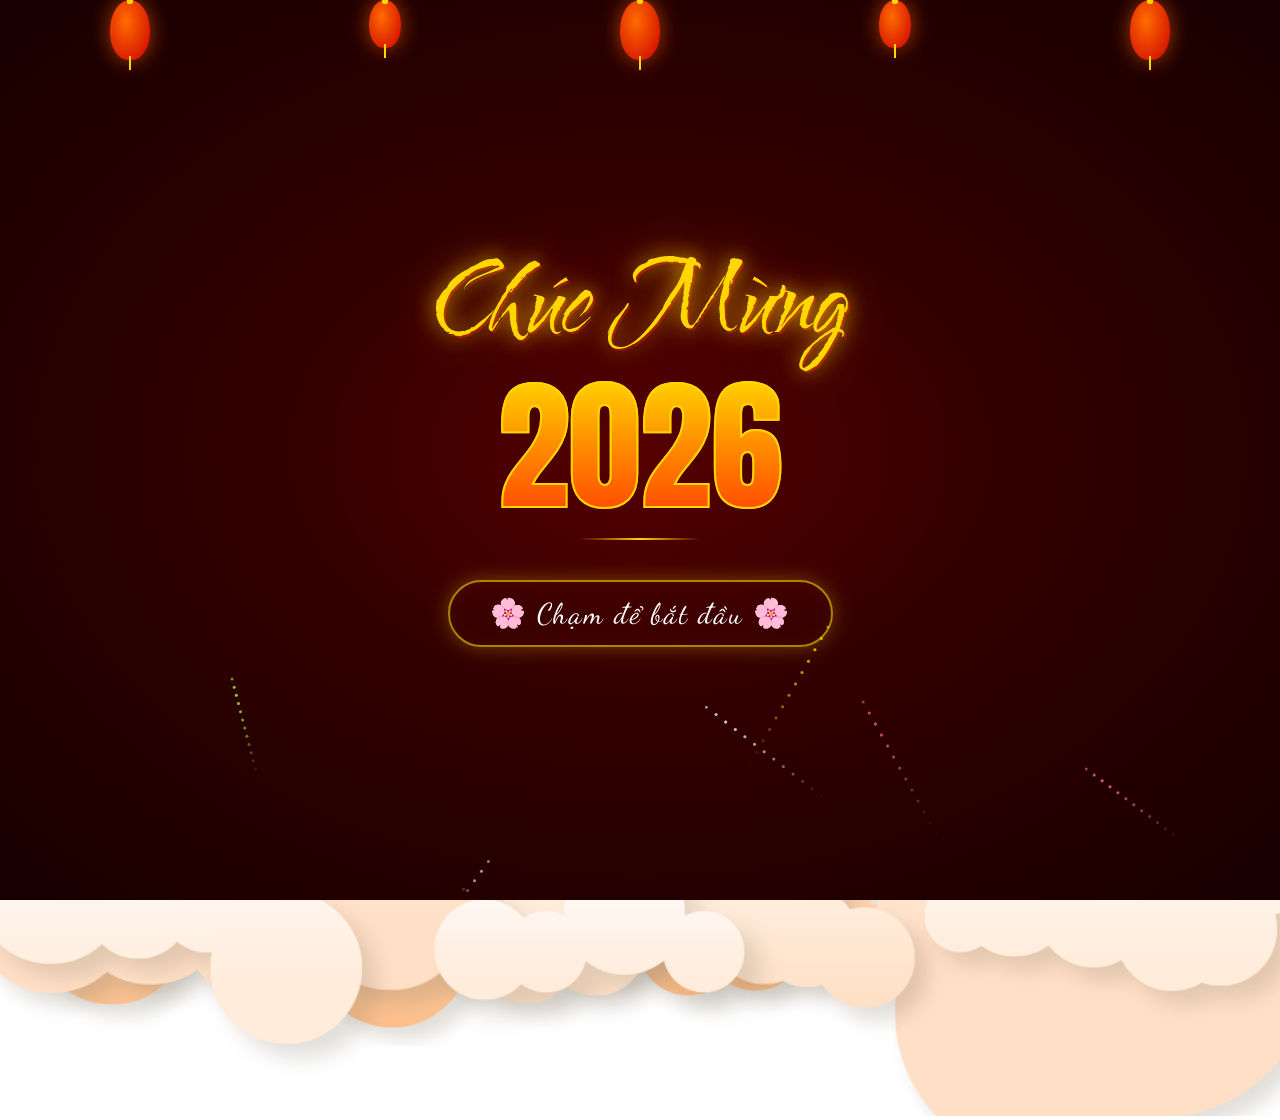
==== intro.html @ 00ce05e9 "Add files via upload" ====
<!DOCTYPE html>
<html lang="en">
<head>
    <meta charset="UTF-8">
    <meta http-equiv="X-UA-Compatible" content="IE=edge">
    <link rel="website icon" type="png" href="image/cat.png">
    <meta name="viewport" content="width=device-width, initial-scale=1.0">
    <link rel="stylesheet" href="https://cdnjs.cloudflare.com/ajax/libs/font-awesome/6.2.1/css/all.min.css" integrity="sha512-MV7K8+y+gLIBoVD59lQIYicR65iaqukzvf/nwasF0nqhPay5w/9lJmVM2hMDcnK1OnMGCdVK+iQrJ7lzPJQd1w==" crossorigin="anonymous" referrerpolicy="no-referrer" />
    <link rel="stylesheet" href="intro.css">
    <title>Happy New Year 2026</title>
</head>
<body>
    <!-- SPLASH SCREEN -->
    <div id="splash-screen">
        <canvas id="fireworks-canvas"></canvas>
        <div class="splash-lanterns">
            <div class="splash-lantern"></div>
            <div class="splash-lantern"></div>
            <div class="splash-lantern"></div>
            <div class="splash-lantern"></div>
            <div class="splash-lantern"></div>
        </div>
        <div class="splash-content">
            <div class="splash-title">Chúc Mừng</div>
            <div class="splash-year">2026</div>
            <div class="splash-divider"></div>
            <div class="splash-btn">🌸 Chạm để bắt đầu 🌸</div>
        </div>
    </div>
    <!-- END SPLASH SCREEN -->

    <div class="box-slider">
        <div class="slider1">
            <img src="image/bgr.jpg" alt="">
            <div class="happynewyear">
                <div class="textHappynewyear">
                    <div class="box-span">
                        <span></span>
                    </div>
                    <div class="box-span">
                        <span></span>
                    </div>
                    <div class="box-span">
                        <span></span>
                    </div>
                    <div class="box-span">
                        <span></span>
                    </div>
                </div>
            </div>
            <div class="box-button">
                <div class="button">
                    <button>Ấn vào đây nè!</button>
                    <span><i class="fa-solid fa-heart"></i></span>
                </div>
            </div>
            <div class="box-slider_img1">
                <div class="slider-img1">
                    <img src="image/circular-pattern.png" alt="">
                </div>
                <div class="pattern">
                    <img src="image/pattern.png" alt="">
                </div>
            </div>
            <div class="circle">
                <span></span>
            </div>
            <div class="box-flower">
                <div class="flower-img">
                    <img src="image/flower.png" alt="">
                </div>
                <div class="flower-img">
                    <img src="image/flower.png" alt="">
                </div>
                <div class="flower-img">
                    <img src="image/flower1.png" alt="">
                </div>
                <div class="flower-img">
                    <img src="image/flower1.png" alt="">
                </div>
                <div class="flower-img">
                    <img src="image/flower2.png" alt="">
                </div>
                <div class="flower-img">
                    <img src="image/flower2.png" alt="">
                </div>
            </div>
            <div class="box-slider_img2">
                <div class="box-slider-img2">
                    <div class="slider-img2">
                        <img src="image/lanterns.png" alt="">
                    </div>
                </div>
                <div class="box-slider-img3">
                    <div class="slider-img3">
                        <img src="image/lanterns.png" alt="">
                    </div>
                </div>
                <div class="box-slider-img4">
                    <div class="slider-img4">
                        <img src="image/lanterns.png" alt="">
                    </div>
                </div>
                <div class="box-slider-img5">
                    <div class="slider-img5">
                        <img src="image/lanterns.png" alt="">
                    </div>
                </div>
            </div>
            <div class="slider-img6">
                <img src="image/cloud-red1.png" alt="">
                <img src="image/cloud-red2.png" alt="">
                <img src="image/cloud-red2.png" alt="">
            </div>
            <div class="box-lion_dance">
                <div class="lion_dance1">
                    <img src="image/Lion-dance.gif" alt="">
                </div>
                <div class="lion_dance2">
                    <img src="image/Lion-dance2.gif" alt="">
                </div>
            </div>
            <div class="cat">
                <img src="image/cat.png" alt="">
            </div>
            <div class="box-number">
                <div class="number2026">
                    <div class="number">
                        <span>2</span>
                    </div>
                    <div class="number">
                        <span>0</span>
                    </div>
                    <div class="number">
                        <span>2</span>
                    </div>
                    <div class="number">
                        <span>6</span>
                    </div>
                </div>
            </div>
            <div class="box-rim">
                <div class="rim1">
                    <img src="image/rim1.png" alt="">
                </div>
                <div class="rim2">
                    <img src="image/rim1.png" alt="">
                </div>
            </div>
            <div class="box-texture_clouds">
                <div class="texture_clouds1">
                    <img src="image/texture-clouds.png" alt="">
                </div>
                <div class="texture_clouds1">
                    <img src="image/texture-clouds.png" alt="">
                </div>
                <div class="texture_clouds1">
                    <img src="image/texture-clouds.png" alt="">
                </div>
                <div class="texture_clouds1">
                    <img src="image/texture-clouds.png" alt="">
                </div>
                <div class="texture_clouds1">
                    <img src="image/texture-clouds.png" alt="">
                </div>
            </div>
            <div class="box-big_clouds">
                <div class="big_clouds1">
                    <img src="image/big-clouds1.png" alt="">
                </div>
                <div class="big_clouds2">
                    <img src="image/big-clouds2.png" alt="">
                </div>
                <div class="big_clouds3">
                    <img src="image/big-clouds3.png" alt="">
                </div>
            </div>
        </div>
        <div class="slider2">
            <div class="rhombus"></div>
            <div class="rhombus"></div>
            <div class="rhombus-img">
                <img id="img-cua-em" src="image/dvp_vnu.png" alt="">            </div>
            <div class="mail">
                <button><i class="fa-regular fa-envelope"></i></button>
                <span class="heart"><i class="fa-solid fa-heart"></i></span>
            </div>
        </div>
        <div class="slider3">
            <div class="box-content">
                <div class="left">
                    <img src="image/bg1.jpg" alt="">
                    <div class="center">

                    </div>
                    <div class="lanterns-content">
                        <img src="image/lanterns.png" alt="">
                    </div>
                    <div class="box-big_flowers">
                        <img src="image/big-flower.png" alt="">
                        <img src="image/big-flower.png" alt="">
                        <img src="image/big-flower.png" alt="">
                        <img src="image/big-flower1.png" alt="">
                        <img src="image/big-flower1.png" alt="">
                        <img src="image/big-flower2.png" alt="">
                        <img src="image/big-flower2.png" alt="">
                        <img src="image/big-flower2.png" alt="">
                    </div>
                    <div class="box-circle_left">
                        <div class="circle_left">
                            <img src="image/circular-pattern.png" alt="">
                            <div class="text-content">
                                <h2>Happy New</h2>
                                <h1>Year</h1>
                                <span>2026</span>
                            </div>
                        </div>
                    </div>
                    <div class="apricot_blossom">
                        <img src="image/apricot-blossom.png" alt="">
                        <img src="image/apricot-blossom.png" alt="">
                        <img src="image/apricot-blossom.png" alt="">
                        <img src="image/apricot-blossom.png" alt="">
                        <img src="image/apricot-blossom.png" alt="">
                        <img src="image/apricot-blossom.png" alt="">
                    </div>
                </div>
                <div class="right">
                    <div class="content">
                        <div class="title">
                            <h1 id="name-cua-em">Gửi Béiu!</h1>
                        </div>
                        <p id="message-content">
   Vậy là đã bước sang năm mới, chúc Béiu của anh súc khoẻ dồi dào, học hành tấn tối, mọi sự như ý, và hãy luôn xinh đẹp và rạng rỡ nhaaaa. Anh cũng hy vọng tết năm nay năm sau nữa nữa chúng mình vẫn có nhau và cũng hy vọng sau này được đi ngắm pháo hoa với bé :> ❤️
</p>
<div class="fixedContent">
    <h3 class="sender-label">Người gửi</h3>
    <h3>❤️ </h3>
    <h3>Gọi là aiu</h3>
</div>
                    </div>
                </div>
            </div>
            <i class="fa-solid fa-xmark"></i>
        </div>
    </div>

    <audio id="song">
        <source src="image/nhac.mp3" type="audio/mp3">
    </audio>

<script src="./data.js"></script>

<script>
    // get request GET name
    var urlParams = new URLSearchParams(window.location.search);
    var name = urlParams.get('name');
    // search name in data_name
    if (name != null) {
        for (var i = 0; i < data_name.length; i++) {
            if (name == data_name[i].name) {
                document.getElementById("name-cua-em").innerHTML = data_name[i].name;
                document.getElementById("img-cua-em").src = data_name[i].img;
                document.getElementById("message-content").innerHTML = data_name[i].message;
                break;
            }
        }
    }


</script>
<script src="./intro.js"></script>
</body>
</html>
---- intro.css ----
@import url('https://fonts.googleapis.com/css2?family=Water+Brush&display=swap');
@import url('https://fonts.googleapis.com/css2?family=East+Sea+Dokdo&display=swap');
@import url('https://fonts.googleapis.com/css2?family=Roboto&display=swap');
@import url('https://fonts.googleapis.com/css2?family=Lobster&display=swap');
@import url('https://fonts.googleapis.com/css2?family=Anton&display=swap');
@import url('https://fonts.googleapis.com/css2?family=Dancing+Script:wght@700&display=swap');
@import url('https://fonts.googleapis.com/css2?family=Noto+Serif+Display:ital,wght@0,700;1,400&display=swap');

/* ===== SPLASH SCREEN ===== */
#splash-screen {
    position: fixed;
    inset: 0;
    z-index: 999999;
    background: radial-gradient(ellipse at center, #8B0000 0%, #4a0000 40%, #1a0000 100%);
    display: flex;
    flex-direction: column;
    align-items: center;
    justify-content: center;
    cursor: pointer;
    overflow: hidden;
    transition: opacity 0.8s ease, visibility 0.8s ease;
}

#splash-screen.hide {
    opacity: 0;
    visibility: hidden;
    pointer-events: none;
}

/* Hoa rơi */
.splash-petal {
    position: absolute;
    top: -40px;
    width: 14px;
    height: 14px;
    border-radius: 50% 0 50% 0;
    opacity: 0;
    animation: petalFall linear infinite;
}

@keyframes petalFall {
    0%   { transform: translateY(0) rotate(0deg) scale(1);   opacity: 0; }
    10%  { opacity: 0.85; }
    90%  { opacity: 0.6; }
    100% { transform: translateY(110vh) rotate(720deg) scale(0.5); opacity: 0; }
}

/* Pháo hoa canvas */
#fireworks-canvas {
    position: absolute;
    inset: 0;
    width: 100%;
    height: 100%;
    pointer-events: none;
}

/* Nội dung giữa */
.splash-content {
    position: relative;
    z-index: 10;
    text-align: center;
    display: flex;
    flex-direction: column;
    align-items: center;
    gap: 16px;
}

.splash-title {
    font-family: 'Water Brush', cursive;
    font-size: clamp(3rem, 8vw, 6rem);
    color: #FFD700;
    text-shadow:
        0 0 20px rgba(255, 215, 0, 0.8),
        0 0 40px rgba(255, 150, 0, 0.5),
        2px 2px 0 #8B0000;
    animation: titleGlow 2s ease-in-out infinite alternate;
    line-height: 1.1;
}

@keyframes titleGlow {
    from { text-shadow: 0 0 20px rgba(255,215,0,0.8), 0 0 40px rgba(255,150,0,0.5), 2px 2px 0 #8B0000; }
    to   { text-shadow: 0 0 35px rgba(255,215,0,1),   0 0 70px rgba(255,200,0,0.9), 2px 2px 0 #8B0000; }
}

.splash-year {
    font-family: 'Anton', sans-serif;
    font-size: clamp(4rem, 12vw, 9rem);
    color: transparent;
    -webkit-text-stroke: 2px #FFD700;
    background: linear-gradient(180deg, #FFD700 0%, #FF8C00 50%, #FF4500 100%);
    -webkit-background-clip: text;
    background-clip: text;
    line-height: 1;
    animation: yearPulse 1.5s ease-in-out infinite alternate;
}

@keyframes yearPulse {
    from { transform: scale(1);    filter: brightness(1); }
    to   { transform: scale(1.04); filter: brightness(1.2); }
}

.splash-divider {
    width: 120px;
    height: 2px;
    background: linear-gradient(90deg, transparent, #FFD700, transparent);
    margin: 4px 0;
}

.splash-btn {
    margin-top: 20px;
    font-family: 'Dancing Script', cursive;
    font-size: clamp(1.2rem, 3vw, 1.8rem);
    color: #fff;
    background: transparent;
    border: 2px solid rgba(255,215,0,0.6);
    border-radius: 50px;
    padding: 14px 40px;
    letter-spacing: 2px;
    animation: btnPulse 1.8s ease-in-out infinite;
    box-shadow: 0 0 20px rgba(255,215,0,0.3), inset 0 0 20px rgba(255,215,0,0.05);
    cursor: pointer;
}

@keyframes btnPulse {
    0%, 100% { box-shadow: 0 0 20px rgba(255,215,0,0.3), inset 0 0 20px rgba(255,215,0,0.05); border-color: rgba(255,215,0,0.6); }
    50%       { box-shadow: 0 0 40px rgba(255,215,0,0.7), inset 0 0 30px rgba(255,215,0,0.15); border-color: rgba(255,215,0,1); }
}

.splash-lanterns {
    position: absolute;
    top: 0;
    width: 100%;
    display: flex;
    justify-content: space-around;
    pointer-events: none;
}

.splash-lantern {
    width: 40px;
    height: 60px;
    background: radial-gradient(ellipse at 40% 35%, #FF6B00, #CC0000);
    border-radius: 50% 50% 45% 45%;
    position: relative;
    animation: lanternSway 3s ease-in-out infinite;
    box-shadow: 0 0 20px rgba(255,100,0,0.6);
    transform-origin: top center;
}

.splash-lantern::before {
    content: '';
    position: absolute;
    top: -8px;
    left: 50%;
    transform: translateX(-50%);
    width: 6px;
    height: 12px;
    background: #FFD700;
    border-radius: 2px;
}

.splash-lantern::after {
    content: '';
    position: absolute;
    bottom: -10px;
    left: 50%;
    transform: translateX(-50%);
    width: 2px;
    height: 14px;
    background: #FFD700;
}

.splash-lantern:nth-child(2) { animation-delay: -0.5s; width: 32px; height: 48px; }
.splash-lantern:nth-child(3) { animation-delay: -1s; }
.splash-lantern:nth-child(4) { animation-delay: -1.5s; width: 32px; height: 48px; }
.splash-lantern:nth-child(5) { animation-delay: -2s; }

@keyframes lanternSway {
    0%, 100% { transform: rotate(-8deg); }
    50%       { transform: rotate(8deg); }
}

/* ===== END SPLASH SCREEN ===== */
*{
    margin: 0;
    padding: 0;
    box-sizing: border-box;

}
body{
    width: 100vw;
    height: 100vh;
    overflow: hidden;
}
.box-slider{
    width: 100%;
    height: 100%;
    position: relative;
}
.box-slider_img1{
    width: 100%;
    height: 100%;
    position: absolute;
    z-index: 1000;
    top: 0;
}
.slider1{
    width: 100%;
    height: 100%;
    overflow: hidden;
    /* animation: slider1 3s forwards; */
    user-select: none;
}
@keyframes slider1{
    0%{
        transform: scale(3);
        filter: blur(10px);
    }
    100%{
        transform: scale(1);
        filter: blur(0);
    }
}
.slider1 img{
    width: 100%;
}
.happynewyear{
    position: absolute;
    width: 100%;
    display: flex;
    justify-content: center;
    top: 0;
    left: 0;
    z-index: 100000;
}
.textHappynewyear{
    position: absolute;
    width: 500px;
    height: 80px;
    display: flex;
    justify-content: space-between;
    top: 20px;
    transform: translateY(-130px);
    animation: textHappyTransform 1s 3s forwards;
}
@keyframes textHappyTransform{
    0%{
        transform: translateY(-130px);
    }
    50%,100%{
        transform: translateY(0px);
    }
}
.box-span{
    top: 0;
}
.textHappynewyear .box-span span{
    width: 80px;
    height: 80px;
    background-color: red;
    transform: rotate(45deg);
    display: flex;
    justify-content: center;
    align-items: center;
    box-shadow: inset 0px 0px 10px rgb(0, 0, 0, 0.6);
}
.textHappynewyear .box-span:nth-child(1){
    animation: rotateText 5s linear infinite;
}
@keyframes rotateText{
    0%{
        transform: rotate(0deg);
        transform-origin: top;
    }
    25%{
        transform: rotate(5deg);
        transform-origin: top;
    }
    50%{
        transform: rotate(0deg);
        transform-origin: top;
    }
    75%{
        transform: rotate(-5deg);
        transform-origin: top;
    }
    100%{
        transform: rotate(0deg);
        transform-origin: top;
    }
}
.textHappynewyear .box-span:nth-child(2){
    animation: rotateText2 3s linear infinite;
}
@keyframes rotateText2{
    0%{
        transform: rotate(0deg);
        transform-origin: top;
    }
    25%{
        transform: rotate(5deg);
        transform-origin: top;
    }
    50%{
        transform: rotate(0deg);
        transform-origin: top;
    }
    75%{
        transform: rotate(-5deg);
        transform-origin: top;
    }
    100%{
        transform: rotate(0deg);
        transform-origin: top;
    }
}
.textHappynewyear .box-span:nth-child(3){
    animation: rotateText3 7s linear infinite;
}
@keyframes rotateText3{
    0%{
        transform: rotate(0deg);
        transform-origin: top;
    }
    25%{
        transform: rotate(5deg);
        transform-origin: top;
    }
    50%{
        transform: rotate(0deg);
        transform-origin: top;
    }
    75%{
        transform: rotate(-5deg);
        transform-origin: top;
    }
    100%{
        transform: rotate(0deg);
        transform-origin: top;
    }
}
.textHappynewyear .box-span:nth-child(4){
    animation: rotateText4 4s linear infinite;
}
@keyframes rotateText4{
    0%{
        transform: rotate(0deg);
        transform-origin: top;
    }
    25%{
        transform: rotate(5deg);
        transform-origin: top;
    }
    50%{
        transform: rotate(0deg);
        transform-origin: top;
    }
    75%{
        transform: rotate(-5deg);
        transform-origin: top;
    }
    100%{
        transform: rotate(0deg);
        transform-origin: top;
    }
}
.textHappynewyear span::before{
    position: absolute;
    content: '';
    width: 100%;
    height: 100%;
    border: 2px solid #ffe100;
    box-shadow: 8px 3px 15px rgb(0, 0, 0, 0.6);
}
.textHappynewyear .box-span:nth-child(1) span::after{
    position: absolute;
    content: 'Chúc';
    transform: rotate(-45deg);
    font-family: 'Water Brush', cursive;
    font-size: 40px;
    color: #ffe100;
    animation: textHappy1 4s linear infinite;
}
@keyframes textHappy1{
    0%{
        content: 'Chúc';
    }
    33.333%{
        content: 'Vạn';
    }
    66.6667%{
        content: 'An';
    }
    100%{
        content: 'Chúc';
    }
}
.textHappynewyear .box-span:nth-child(2) span::after{
    position: absolute;
    content: 'Mừng';
    transform: rotate(-45deg);
    font-family: 'Water Brush', cursive;
    font-size: 35px;
    color: #ffe100;
    animation: textHappy2 4s linear infinite;
}
@keyframes textHappy2{
    0%{
        content: 'Mừng';
    }
    33.333%{
        content: 'Sự';
    }
    66.6667%{
        content: 'Khang';
    }
    100%{
        content: 'Mừng';
    }
}
.textHappynewyear .box-span:nth-child(3) span::after{
    position: absolute;
    content: 'Năm';
    transform: rotate(-45deg);
    font-family: 'Water Brush', cursive;
    font-size: 40px;
    color: #ffe100;
    animation: textHappy3 4s linear infinite;
}
@keyframes textHappy3{
    0%{
        content: 'Năm';
    }
    33.333%{
        content: 'Như';
    }
    66.6667%{
        content: 'Thịnh';
    }
    100%{
        content: 'Năm';
    }
}
.textHappynewyear .box-span:nth-child(4) span::after{
    position: absolute;
    content: 'Mới';
    transform: rotate(-45deg);
    font-family: 'Water Brush', cursive;
    font-size: 40px;
    color: #ffe100;
    animation: textHappy4 4s linear infinite;
}
@keyframes textHappy4{
    0%{
        content: 'Mới';
    }
    33.333%{
        content: 'Ý';
    }
    66.6667%{
        content: 'Vượng';
    }
    100%{
        content: 'Mới';
    }
}
.box-slider_img1{
    animation: scaleRotate 1s 4s forwards;
    opacity: 0;
    transform: scale(0.3);
}
.slider1 .box-slider_img1 .slider-img1{
    position: absolute;
    width: 400px;
    top: 50%;
    left: 50%;
    transform: translate(-50%, -50%);
    display: flex;
    justify-content: center;
    align-items: center;
    z-index: 10;
    animation:sliderImg2 20s linear infinite;
}
@keyframes scaleRotate{
    0%{
        opacity: 0;
        transform: scale(0.3);
    }
    100%{
        opacity: 1;
        transform: scale(1);
    }
}
@keyframes sliderImg2{
    0%{
        transform: translate(-50%, -50%) rotate(0deg);
    }
    100%{
        transform: translate(-50%, -50%) rotate(360deg);
    }
}
.slider1 .box-slider_img1 .slider-img1::before{
    position: absolute;
    content: '';
    width: calc(100% - 40px);
    height: calc(100% - 40px);
    background-color: #aa0000;
    border-radius: 50%;
    z-index: -1;
    box-shadow: inset 0px 0px 80px rgb(0, 0, 0);
}
.slider1 .box-slider_img1 .slider-img1 img{
    width: 100%;
}
.box-number{
    position: absolute;
    top: 0;
    left: 0;
    z-index: 10000;
    width: 100%;
    height: 100%;
    pointer-events: none;
}
.number2026{
    position: absolute;
    display: flex;
    top: 63%;
    left: 50%;
    align-items: center;
    justify-content: center;
    transform: translate(-50%,-50%);
    font-family: 'East Sea Dokdo', cursive;
    color: rgb(255, 255, 0);
    font-size: 75px;
}
.number2026 .number:nth-child(1){
    position: relative;
    top: -500px;
    animation: number1 1.5s 4.5s linear forwards;
}
@keyframes number1{
    0%{
        top: -400px;
        left: -100px;
        transform: rotate(15deg);
        /* transform-origin: left; */
    }
    20%{
        top: 0px;
        left: -100px;
        transform: rotate(15deg);
        /* transform-origin: left; */
    }
    23%{
        top: -10px;
        left: -97px;
        transform: rotate(10deg);
    }
    25%{
        top: -20px;
        left: -95px;
    }
    28%{
        top: -28px;
        left: -90px;
    }
    30%{
        top: -35px;
        left: -85px;
    }
    33%{
        top: -41.5px;
        left: -82px;
    }
    35%{
        top: -50px;
        left: -80px;
    }
    40%{
        top: -62px;
        left: -75px;
    }
    45%{
        top: -68px;
        left: -70px;
    }
    50%{
        top: -70px;
        left: -65px;
    }
    52.5%{
        top: -69px;
        left: -62px;
    }
    55%{
        top: -68px;
        left: -60px;
    }
    57.5%{
        top: -65px;
        left: -55px;
    }
    60%{
        top: -62px;
        left: -50px;
    }
    62.5%{
        top: -59px;
        left: -48px;
    }
    65%{
        top: -50px;
        left: -45px;
    }
    67.5%{
        top: -41.5px;
        left: -43px;
    }
    70%{
        top: -35px;
        left: -40px;
    }
    72.5%{
        top: -28px;
        left: -38px;
    }
    75%{
        top: -20px;
        left: -35px;
    }
    77.5%{
        top: -10px;
        left: -33px;
    }
    80%{
        top: 0;
        left: -30px;
        transform: rotate(-15deg);
    }
    82.5%{
        top: -3px;
        left: -27px;
    }
    85%{
        top: -8px;
        left: -22.5px;
    }
    90%{
        top: -20px;
        left: -15px;
    }
    95%{
        top: -8px;
        left: -7.5px;
    }
    100%{
        top: 0px;
        left: 0px;
        transform: rotate(0deg);
        transform-origin: left;
    }
}
.number2026 .number:nth-child(2){
    position: relative;
    top: -500px;
    animation: number1 1.5s 5.5s linear forwards;
}
.number2026 .number:nth-child(3){
    position: relative;
    top: -500px;
    animation: number1 1.5s 6.5s linear forwards;
}
.number2026 .number:nth-child(4){
    position: relative;
    top: -500px;
    animation: number1 1.5s 7.5s linear forwards;
}
.box-button{
    position: absolute;
    top: 75%;
    left: 50%;
    transform: translate(-50%,-50%) scale(0);
    z-index: 10000;
    animation: scaleButton 3s 10s linear forwards;
}
@keyframes scaleButton{
    0%{
        transform: translate(-50%,-50%) scale(0);
    }
    10%{
        transform: translate(-50%,-50%) scale(1.3);
    }
    20%{
        transform: translate(-50%,-50%) scale(0.7);
    }
    30%,100%{
        transform: translate(-50%,-50%) scale(1);
    }
}
.box-button .button{
    width: 170px;
    height: 50px;
    display: flex;
    justify-content: center;
    align-items: center;
}
.box-button .button button{
    padding: 10px 15px;
    background-color: rgb(199,37,68);
    font-family: 'Roboto', sans-serif;
    border: none;
    color: #ffe100;
    font-size: 15px;
    font-weight: bold;
    border-radius: 4px 0px 0px 4px;
    cursor: pointer;
    transition: 0.5s;
}
.box-button .button button:hover{
    background-color: rgb(180, 32, 59);
    color: aliceblue;
}
.box-button .button span{
    position: relative;
    width: 42px;
    height: 42px;
    background-color: rgb(199,37,68);
    margin-left: -2px;
    border-radius: 0px 6px 6px 0px;
    cursor: pointer;
    display: flex;
    justify-content: center;
    align-items: center;
    transition: 0.5s;
}
.box-button .button button:hover ~ span{
    transform: translateY(-4px);
    background-color: rgb(186, 35, 62);
    box-shadow: -2px 2px 5px rgb(0, 0, 0, 0.5);
}
.box-button .button span i{
    color: #fff;
    transition: 0.5s;
}
.box-button .button button:hover ~ span i{
    color: rgb(255, 41, 80);
    transform: rotate(360deg);
    filter: drop-shadow(0px 0px 10px rgb(255, 187, 199));
}
.circle{
    position: absolute;
    top: 0;
    left: 0;
    width: 100%;
    height: 100%;
    display: flex;
    justify-content: center;
    align-items: center;
}
.circle span{
    position: absolute;
    width: 450px;
    height: 450px;
    background: #db0000;
    border-radius: 50%;
    display: flex;
    justify-content: center;
    align-items: center;
    box-shadow: 0 0 30px rgb(0, 0, 0);
    opacity: 0;
    animation: scaleRotate 1s 3s forwards;
}
.circle span::before{
    position: absolute;
    content: '';
    width: 100%;
    height: 100%;
    border: 4px solid #ffe100;
    border-radius: 50%;
}
.pattern{
    position: absolute;
    top: 50%;
    left: 50%;
    transform: translate(-50%, -50%);
    content: '';
    width: 230px;
    height: 230px;
    display: flex;
    justify-content: center;
    align-items: center;
    z-index: 1000;
    overflow: hidden;
    background-color: #aa0000;
    border-radius: 50%;
    box-shadow: inset 0px 0px 15px rgb(0, 0, 0, 0.6);
}
.pattern img{
    width: 570px;
    opacity: 0.5;
}
.box-flower{
    position: absolute;
    top: 0;
    left: 0;
    width: 100%;
    animation: scaleRotate 1s 4s forwards;
    opacity: 0;
    transition: all 1s;
    transform: scale(0.3);
    z-index: 80;
}
.flower-img:nth-child(1){
    position: absolute;
    width: 100px;
    top: 100px;
    left: 460px;
    z-index: 1000;
    animation: rotateFlower 3s linear infinite;
}
@keyframes rotateFlower{
    0%{
        transform: rotate(0deg);
    }
    100%{
        transform: rotate(360deg);
    }
}
.flower-img:nth-child(4){
    position: absolute;
    width: 130px;
    top: 380px;
    right: 430px;
    z-index: 1000;
    /* filter: drop-shadow(-5px 6px 5px rgb(0, 0, 0, 0.5)); */
    animation: rotateFlower2 5s linear infinite;
}
@keyframes rotateFlower2{
    0%{
        transform: rotate(360deg);
    }
    100%{
        transform: rotate(0deg);
    }
}
.flower-img:nth-child(3){
    position: absolute;
    width: 180px;
    top: 140px;
    left: 350px;
    z-index: 10;
    /* filter: drop-shadow(-5px 6px 5px rgb(0, 0, 0, 0.5)); */
    animation: rotateFlower2 3s linear infinite;
}
.flower-img:nth-child(6){
    position: absolute;
    width: 100px;
    top: 330px;
    right: 420px;
    z-index: 70;
    /* filter: drop-shadow(-5px 6px 5px rgb(0, 0, 0, 0.5)); */
    animation: rotateFlower 3s linear infinite;
}
.flower-img:nth-child(5){
    position: absolute;
    width: 125px;
    top: 110px;
    left: 400px;
    z-index: 10;
    /* filter: drop-shadow(-5px 6px 5px rgb(0, 0, 0, 0.5)); */
    animation: rotateFlower2 5s linear infinite;
}
.flower-img:nth-child(2){
    position: absolute;
    width: 180px;
    top: 390px;
    right: 460px;
    z-index: 10;
    /* filter: drop-shadow(-5px 6px 5px rgb(0, 0, 0, 0.5)); */
    animation: rotateFlower2 4s linear infinite;
}
.box-slider_img2{
    position: absolute;
    width: 100%;
    height: 100%;
    top: 0;
    left: 0;
}
.box-slider-img2{
    position: absolute;
    width: 160px;
    top: -200px;
    left: 0;
    z-index: 100;
    animation: dichchuyen1 2s forwards,
                 lanterns 3s infinite linear;
    animation-delay: 2s;
}
@keyframes dichchuyen1{
    0%{
        top: -150px;
        left: 0;
    }
    30%{
        top: 0;
        left: 0;
    }
    50%{
        top: -20px;
        left: 0;
    }
    100%{
        top: 0;
        left: 0;
    }
}
.box-slider-img2 .slider-img2{
    position: absolute;
    top: 100px;
    left: 30px;
    width: 160px;
    display: flex;
    justify-content: center;
    align-items: center;
    z-index: 100;
}
@keyframes lanterns {
    0%{
        transform: rotate(0deg);
        transform-origin: top;
    }
    25%{
        transform-origin: top;
        transform: rotate(5deg);
    }
    50%{
        transform-origin: top;
        transform: rotate(0deg);
    }
    75%{
        transform-origin: top;
        transform: rotate(-5deg);
    }
    100%{
        transform: rotate(0deg);
        transform-origin: top;
    }
}
.box-slider-img2 .slider-img2::before{
    position: absolute;
    content: '';
    width: 100px;
    height: 100px;
    background-image: radial-gradient(circle farthest-corner at center, #373737 0%, #5d0000 100%);
    top: 50%;
    left: 50%;
    transform: translate(-50%, -50%);
    border-radius: 50%;
    filter: blur(5px);
    z-index: -1;
}
.box-slider-img2 .slider-img2::after{
    position: absolute;
    content: '';
    width: 2px;
    height: 200px;
    background: #ffe100;
    z-index: -1;
    top: -145px;
}
.slider-img2 img{
    width: 100%;
    z-index: 9;
}
.box-slider-img3{
    position: absolute;
    top: -200px;
    left: 230px;
    width: 130px;
    height: auto;
    z-index: 100;
    animation: dichchuyen2 2s 2s forwards,
             lanterns 3s 1s infinite linear;
}
@keyframes dichchuyen2{
    0%{
        top: -200px;
        left: 230px;
    }
    30%{
        top: 0;
        left: 230px;
    }
    50%{
        top: -20px;
        left: 230px;
    }
    100%{
        top: 0;
        left: 230px;
    }
}
.box-slider-img3 .slider-img3{
    position: absolute;
    top: 50px;
    width: 130px;
    display: flex;
    justify-content: center;
    align-items: center;
    z-index: 10;
}
.box-slider-img3 .slider-img3::before{
    position: absolute;
    content: '';
    width: 80px;
    height: 80px;
    background-image: radial-gradient(circle farthest-corner at center, #373737 0%, #5d0000 100%);
    top: 50%;
    left: 50%;
    transform: translate(-50%, -50%);
    border-radius: 50%;
    filter: blur(5px);
    z-index: -1;
}
.box-slider-img3 .slider-img3::after{
    position: absolute;
    content: '';
    width: 2px;
    height: 200px;
    background: #ffe100;
    z-index: -1;
    top: -145px;
}
.slider-img3 img{
    width: 100%;
    z-index: 9;
}
.box-slider-img4{
    position: absolute;
    top: -200px;
    right: 230px;
    width: 130px;
    height: auto;
    z-index: 100;
    animation: dichchuyen3 2s 2s forwards,
                 lanterns 3s 1s infinite linear;
}
@keyframes dichchuyen3{
    0%{
        top: -200px;
        right: 230px;
    }
    30%{
        top: 0;
        right: 230px;
    }
    50%{
        top: -20px;
        right: 230px;
    }
    100%{
        top: 0;
        right: 230px;
    }
}
.box-slider-img4 .slider-img4{
    position: absolute;
    top: 50px;
    width: 130px;
    display: flex;
    justify-content: center;
    align-items: center;
    z-index: 10;
}
.box-slider-img4 .slider-img4::before{
    position: absolute;
    content: '';
    width: 80px;
    height: 80px;
    background-image: radial-gradient(circle farthest-corner at center, #373737 0%, #5d0000 100%);
    top: 50%;
    left: 50%;
    transform: translate(-50%, -50%);
    border-radius: 50%;
    filter: blur(5px);
    z-index: -1;
}
.box-slider-img4 .slider-img4::after{
    position: absolute;
    content: '';
    width: 2px;
    height: 200px;
    background: #ffe100;
    z-index: -1;
    top: -145px;
}
.slider-img4 img{
    width: 100%;
    z-index: 9;
}
.box-slider-img5{
    position: absolute;
    top: -200px;
    right: 30px;
    width: 160px;
    height: auto;
    z-index: 100;
    animation: dichchuyen4 2s 2s forwards,
                 lanterns 3s infinite linear;
}
@keyframes dichchuyen4{
    0%{
        top: -200px;
        right: 30px;
    }
    30%{
        top: 0;
        right: 30px;
    }
    50%{
        top: -20px;
        right: 30px;
    }
    100%{
        top: 0;
        right: 30px;
    }
}
.box-slider-img5 .slider-img5{
    position: absolute;
    top: 100px;
    width: 160px;
    display: flex;
    justify-content: center;
    align-items: center;
    z-index: 10;
}
.box-slider-img5 .slider-img5::before{
    position: absolute;
    content: '';
    width: 80px;
    height: 80px;
    background-image: radial-gradient(circle farthest-corner at center, #373737 0%, #5d0000 100%);
    top: 50%;
    left: 50%;
    transform: translate(-50%, -50%);
    border-radius: 50%;
    filter: blur(5px);
    z-index: -1;
}
.box-slider-img5 .slider-img5::after{
    position: absolute;
    content: '';
    width: 2px;
    height: 200px;
    background: #ffe100;
    z-index: -1;
    top: -145px;
}
.slider-img5 img{
    width: 100%;
    z-index: 9;
}
.slider-img6{
    position: absolute;
    top: 0;
    left: 0;
    z-index: 100;
}
.slider-img6 img:nth-child(1){
    width: 170px;
    filter: drop-shadow(5px 5px 7px rgb(0, 0, 0, 0.5));
    margin-top: 120px;
    margin-left: -160px;
    position: absolute;
    z-index: 11;
    animation: cloudRed1 2s 3s forwards;
}
@keyframes cloudRed1{
    0%{
        margin-left: -160px;
    }
    50%,100%{
        margin-left: 210px;
    }
}
.slider-img6 img:nth-child(2){
    width: 160px;
    filter: drop-shadow(5px 7px 8px rgb(0, 0, 0, 0.4));
    margin-top: 200px;
    margin-left: 1500px;
    position: absolute;
    z-index: 11;
    animation: cloudRed2 2s 3s forwards;
}
@keyframes cloudRed2{
    0%{
        margin-left: 1500px;
    }
    50%,100%{
        margin-left: 800px;
    }
}
.slider-img6 img:nth-child(3){
    width: 180px;
    filter: drop-shadow(-8px 5px 7px rgb(0, 0, 0, 0.4));
    margin-top: 450px;
    margin-left: -170px;
    position: absolute;
    z-index: 11;
    transform: scaleX(-1) rotate(-5deg);
    animation: cloudRed3 2s 3s forwards;
}
@keyframes cloudRed3{
    0%{
        margin-left: -100px;
    }
    50%,100%{
        margin-left: 440px;
    }
}
.box-lion_dance{
    position: absolute;
    top: 0;
    left: 0;
    width: 100%;
    height: 100%;
}
.box-lion_dance .lion_dance1{
    position: absolute;
    width: 250px;
    top: 290px;
    right: 180px;
    z-index: 100;
    transform: scale(0);
    animation: lionDance 3s 3.5s forwards alternate;
}
@keyframes lionDance{
    0%{
        transform: scale(0);
    }
    10%{
        transform: scale(1.3);
    }
    20%{
        transform: scale(0.7);
    }
    30%,100%{
        transform: scale(1);
    }
}
.box-lion_dance .lion_dance1::before{
    position: absolute;
    content: '';
    width: 120px;
    height: 15px;
    background-color: rgb(0, 0, 0);
    border-radius: 10px;
    left: 60%;
    bottom: 60px;
    transform: translateX(-50%);
    filter: blur(8px);
    z-index: -1;
}
.box-lion_dance .lion_dance2{
    position: absolute;
    width: 250px;
    top: 310px;
    left: 200px;
    z-index: 100;
    transform: scale(0);
    animation: lionDance 3s 3.5s forwards alternate;
}
.box-lion_dance .lion_dance2::before{
    position: absolute;
    content: '';
    width: 100px;
    height: 15px;
    background-color: rgb(0, 0, 0);
    border-radius: 10px;
    left: 44%;
    bottom: 27px;
    transform: translateX(-50%);
    filter: blur(8px);
    z-index: -1;
}
.cat{
    position: absolute;
    top: 50%;
    left: 50%;
    opacity: 0;
    transform: translate(-50%, -50%) scale(0);
    z-index: 1000;
    transition: .5s;
    cursor: pointer;
    animation: scaleCat 1s 4.2s forwards;
}
@keyframes scaleCat{
    0%{
        opacity: 0;
        top: 50%;
        left: 50%;
        transform: translate(-50%, -50%) scale(0);
    }
    100%{
        opacity: 1;
        top: 50%;
        left: 50%;
        transform: translate(-50%, -50%) scale(1);
    }
}
.cat:hover{
    filter: drop-shadow(0 0 25px rgb(255, 255, 0));
}
.cat img{
    width: 190px;
    margin-top: -5rem;
}
.box-rim{
    position: absolute;
    width: 100%;
    height: 100%;
    top: 0;
    left: 0;
    z-index: 10;
}
.box-rim .rim1{
    top: 0;
    transform: scaleY(-1);
}
.box-rim .rim2{
    position: absolute;
    bottom: 0;
    width: 100%;
}
.box-texture_clouds{
    position: absolute;
    top: 0;
    left: 0;
    width: 100%;
}
.texture_clouds1:nth-child(1){
    position: absolute;
    width: 120px;
    animation: textureClouds1 60s infinite linear;
}
@keyframes textureClouds1{
    0%{
        top: 200px;
        left: -150px;
    }
    50%{
        top: 200px;
        left: 1300px;
    }
    100%{
        top: 200px;
        left: -150px;
    }
}
.texture_clouds1 img{
    width: 120px;
}
.texture_clouds1:nth-child(2){
    position: absolute;
    /* top: 320px;
    left: 280px; */
    width: 130px;
    z-index: 10;
    animation: textureClouds2 30s infinite linear;
}
@keyframes textureClouds2{
    0%{
        top: 320px;
        left: -150px;
    }
    50%{
        top: 320px;
        left: 1300px;
    }
    100%{
        top: 200px;
        left: -150px;
    }
}
.texture_clouds1:nth-child(2) img{
    width: 170px;
}
.texture_clouds1:nth-child(3){
    position: absolute;
    /* top: 150px;
    right: 180px; */
    width: 100px;
    z-index: 10;
    animation: textureClouds3 65s infinite linear;
}
@keyframes textureClouds3{
    0%{
        top: 150px;
        right: -150px;
    }
    50%{
        top: 150px;
        right: 1300px;
    }
    100%{
        top: 150px;
        right: -150px;
    }
}
.texture_clouds1:nth-child(3) img{
    width: 100px;
}
.texture_clouds1:nth-child(4){
    position: absolute;
    /* top: 260px;
    right: 250px; */
    width: 180px;
    z-index: 10;
    animation: textureClouds4 20s infinite linear;
}
@keyframes textureClouds4{
    0%{
        top: 260px;
        right: -150px;
    }
    50%{
        top: 260px;
        right: 1300px;
    }
    100%{
        top: 260px;
        right: -150px;
    }
}
.texture_clouds1:nth-child(4) img{
    width: 180px;
}
.texture_clouds1:nth-child(5){
    position: absolute;
    /* top: 380px;
    right: 30px; */
    width: 120px;
    z-index: 10;
    animation: textureClouds5 50s infinite linear;
}
@keyframes textureClouds5{
    0%{
        top: 380px;
        right: -150px;
    }
    50%{
        top: 380px;
        right: 1300px;
    }
    100%{
        top: 380px;
        right: -150px;
    }
}
.texture_clouds1:nth-child(5) img{
    width: 120px;
}
.box-big_clouds{
    position: absolute;
    top: 0;
    left: 0;
    width: 100%;
    height: 100%;
    display: flex;
    justify-content: center;
    align-items: center;
}
.big_clouds1{
    position: absolute;
    bottom: -190px;
    width: 110%;
    z-index: 7;
    animation: bigClouds1 4s infinite alternate;
}
@keyframes bigClouds1{
    0%{
        transform: scale(1);
    }
    50%{
        transform: scale(0.98);
    }
    100%{
        transform: scale(1);
    }
}
.big_clouds2{
    position: absolute;
    bottom: -220px;
    width: 110%;
    z-index: 6;
    animation: bigClouds2 3s infinite alternate;
}
@keyframes bigClouds2{
    0%{
        transform: scale(1);
    }
    50%{
        transform: scale(0.98);
    }
    100%{
        transform: scale(1);
    }
}
.big_clouds3{
    position: absolute;
    bottom: -150px;
    width: 110%;
    z-index: 5;
    animation: bigClouds3 2s infinite alternate;
}
@keyframes bigClouds3{
    0%{
        transform: scale(1);
    }
    50%{
        transform: scale(0.98);
    }
    100%{
        transform: scale(1);
    }
}


/* ---------slider2-------- */
.slider2{
    position: absolute;
    top: 50%;
    left: 50%;
    transform: translate(-50%, -50%);
    display: flex;
    justify-content: center;
    align-items: center;
    z-index: 100;
    user-select: auto;
}
.slider2 .rhombus:nth-child(1){
    position: absolute;
    width: 396px;
    height: 370px;
    background: #fff;
    transform: rotate(-35deg) skewX(20deg) scale(0);
    border: 4px solid rgb(255, 255, 0);
    box-shadow: 0 0 10px rgb(0, 0, 0),
                0 0 30px rgb(0, 0, 0, 0.5);
    transition: 1s;
}
.slider2 .rhombus:nth-child(2){
    position: absolute;
    width: 310px;
    height: 284px;
    background: #fff;
    transform: rotate(-35deg) skewX(20deg) scale(0);
    border: 4px solid rgb(255, 255, 0);
    box-shadow: 0 0 10px rgb(0, 0, 0, 0.5),
                0 0 20px rgb(0, 0, 0, 0.1);
}
.rhombus-img{
    width: 250px;
    height: 250px;
    background-color: #fff;
    border: 4px solid rgb(255, 255, 0);
    z-index: 100;
    box-shadow: 0 0 10px rgb(0, 0, 0, 0.5),
                0 0 20px rgb(0, 0, 0, 0.1);
    overflow: hidden;
    border-radius: 50%;
    transform: scale(0);
}
.rhombus-img img{
    width: 100%;
    height: 100%;
    object-fit: cover;
    transition: 0.5s;
}
.mail{
    position: absolute;
    z-index: 100000;
    margin-top: 330px;
    width: 100px;
    height: 40px;
    display: flex;
    justify-content: center;
    align-items: center;
    cursor: pointer;
    transform: scale(0);
}
.mail button{
    padding: 10px 15px;
    background-color: rgb(199,37,68);
    border: none;
    font-size: 25px;
    border-radius: 4px 0px 0px 4px;
    transition: 0.5s;
    width: 58px;
    height: 40px;
    display: flex;
    justify-content: center;
    align-items: center;
    cursor: pointer;
    color: #fff;
}
.mail button >i{
    transition: 0.5s;
}
.mail span{
    position: relative;
    width: 44px;
    height: 44px;
    background-color: rgb(199,37,68);
    margin-left: -2px;
    border-radius: 0px 6px 6px 0px;
    cursor: pointer;
    display: flex;
    justify-content: center;
    align-items: center;
    transition: 0.5s;
}
.heart i{
    color: #fff;
    transition: 1s;
}
.mail:hover button i{
    cursor: pointer;
    color: rgb(255, 41, 80);
    filter: drop-shadow(0px 0px 10px rgb(255, 187, 199));
    animation: rotateMail 0.5s linear infinite;
}
@keyframes rotateMail{
    0%{
        transform: rotate(0deg);
    }
    25%{
        transform: rotate(5deg);
    }
    50%{
        transform: rotate(0deg);
    }
    75%{
        transform: rotate(-5deg);
    }
    100%{
        transform: rotate(0deg);
    }
}
.mail:hover > .heart{
    transform: translateY(-4px);
    background-color: rgb(186, 35, 62);
    box-shadow: -2px 2px 5px rgb(0, 0, 0, 0.5);
}

.mail:hover > .heart i{
    color: rgb(255, 41, 80);
    transform: rotate(360deg);
    filter: drop-shadow(0px 0px 10px rgb(255, 187, 199));
}

.slider3{
    position: absolute;
    width: 100%;
    height: 100%;
    top: 0;
    left: 0;
    background: rgb(0, 0, 0, 0.5);
    z-index: 100000;
    display: flex;
    justify-content: center;
    align-items: center;
    transform: scale(0);
    transition: all 0.5s;
}
.slider3.active{
    transform: scale(1);
}
.slider3 i{
    position: absolute;
    top: 20px;
    right: 20px;
    color: #fff;
    font-size: 30px;
    cursor: pointer;
}
.box-content{
    position: relative;
    width: 800px;
    height: 500px;
    display: flex;
    overflow: hidden;
    background: linear-gradient(360deg,rgb(206, 19, 53) 0%, rgb(199, 20, 53) 100%);
}
.box-content .left{
    position: relative;
    width: 50%;
    height: 100%;
    border-right: 1px solid rgb(0, 0, 0, 0.2);
    box-shadow: 0 0 5px rgb(0, 0, 0, 0.5);
    overflow: hidden;
    display: flex;
    justify-content: center;
    align-items: center;
}
.left > img{
    opacity: 0.4;
    width: 1000px;
    height: 600px;
}
.left .center{
    position: absolute;
    width: 60%;
    height: 100%;
    background: rgb(156, 19, 58);
    border-left: 3px solid rgb(255, 255, 0);
    border-right: 3px solid rgb(255, 255, 0);
    display: flex;
    justify-content: center;
}
.left .center::before{
    position: absolute;
    content: '';
    width: 260px;
    height: 100%;
    border-left: 5px solid rgb(255, 255, 0);
    border-right: 5px solid rgb(255, 255, 0);
}
.left .lanterns-content{
    position: absolute;
    width: 150px;
    left: -20px;
    top: 20px;
    display: flex;
    justify-content: center;
    filter: drop-shadow(0 5px 7px rgb(0, 0, 0, 0.6));
}
.left .lanterns-content::before{
    position: absolute;
    content: '';
    width: 2px;
    height: 100px;
    background-color: #e8cd00;
    top: -20px;
    z-index: -1;
}
.left .lanterns-content > img{
    width: 150px;
}
.box-big_flowers{
    position: absolute;
    width: 100%;
    height: 100%;
    top: 0;
    left: 0;
}
.box-big_flowers img:nth-child(1){
    position: absolute;
    top: 50px;
    right: 50px;
    width: 50px;
    z-index: 10;
    filter: drop-shadow(0 5px 7px rgb(0, 0, 0, 0.6));
}
.box-big_flowers img:nth-child(2){
    position: absolute;
    top: 420px;
    left: 15px;
    width: 30px;
    z-index: 10;
    filter: drop-shadow(0 5px 7px rgb(0, 0, 0, 0.6));
}
.box-big_flowers img:nth-child(3){
    position: absolute;
    top: 450px;
    left: 105px;
    width: 50px;
    z-index: 10;
    filter: drop-shadow(0 5px 7px rgb(0, 0, 0, 0.6));
}
.box-big_flowers img:nth-child(4){
    position: absolute;
    top: -20px;
    right: -30px;
    width: 120px;
    z-index: 1;
}
.box-big_flowers img:nth-child(5){
    position: absolute;
    top: 300px;
    left: -70px;
    width: 120px;
    z-index: 1;
}
.box-big_flowers img:nth-child(6){
    position: absolute;
    top: 400px;
    left: 30px;
    width: 100px;
    z-index: 1;
}
.box-big_flowers img:nth-child(7){
    position: absolute;
    top: 10px;
    right: 120px;
    width: 40px;
    z-index: 1;
}
.box-big_flowers img:nth-child(8){
    position: absolute;
    top: 150px;
    right: 20px;
    width: 25px;
    z-index: 1;
}
.box-circle_left{
    position: absolute;
    width: 100%;
    height: 100%;
    z-index: 100;
}
.box-circle_left .circle_left{
    position: absolute;
    width: 350px;
    top: 50%;
    left: 50%;
    transform: translate(-50%, -50%);
    display: flex;
    justify-content: center;
    align-items: center;
}
.box-circle_left .circle_left::before{
    position: absolute;
    content: '';
    width: 310px;
    height: 310px;
    border-radius: 50%;
    background-color: rgb(156, 19, 58);
    z-index: -1;
}
.box-circle_left .circle_left img{
    width: 100%;
}
.text-content{
    position: absolute;
    width: 200px;
    height: 200px;
    display: flex;
    flex-direction: column;
    justify-content: center;
    text-align: center;
}
.text-content h1, h2{
    font-family: 'Lobster', cursive;
    color: #fff5ad;
    letter-spacing: 2px;
}
.text-content h2{
    font-size: 30px;
}
.text-content h1{
    font-size: 45px;
}
.text-content span{
    color: #fff5ad;
    font-size: 40px;
    font-family: 'Anton', sans-serif;
    letter-spacing: 2px;
}
.apricot_blossom{
    position: absolute;
    width: 100%;
    height: 100%;
}
.apricot_blossom img:nth-child(1){
    position: absolute;
    width: 30px;
    top: 20px;
    left: 130px;
    filter: drop-shadow(0 2px 2px rgb(0,0,0,0.5));
}
.apricot_blossom img:nth-child(2){
    position: absolute;
    width: 20px;
    top: 150px;
    left: 90px;
    filter: drop-shadow(0 2px 2px rgb(0,0,0,0.5));
}
.apricot_blossom img:nth-child(3){
    position: absolute;
    width: 18px;
    top: 400px;
    left: 130px;
    filter: drop-shadow(0 2px 2px rgb(0,0,0,0.5));
}
.apricot_blossom img:nth-child(4){
    position: absolute;
    width: 25px;
    top: 300px;
    right: 30px;
    filter: drop-shadow(0 2px 2px rgb(0,0,0,0.5));
}
.apricot_blossom img:nth-child(5){
    position: absolute;
    width: 20px;
    top: 450px;
    right: 80px;
    filter: drop-shadow(0 2px 2px rgb(0,0,0,0.5));
}
.apricot_blossom img:nth-child(6){
    position: absolute;
    width: 32px;
    top: 270px;
    left: 30px;
    filter: drop-shadow(0 2px 2px rgb(0,0,0,0.5));
}
.box-content .right{
    position: relative;
    width: 50%;
    height: 100%;
    right: 0;
    display: flex;
    justify-content: center;
    align-items: center;
}
.box-content .right .content{
    width: 90%;
    height: 95%;
    display: flex;
    align-items: center;
    flex-direction: column;
    user-select: none;
    background: rgb(255, 216, 138);
}
.box-content .right .content .title{
    font-family: 'Dancing Script', cursive;
    width: 90%;
    height: auto;
    min-height: 40px;
    display: flex;
    justify-content: center;
    margin-top: 10px;
    overflow: visible;
}
.box-content .right .content .title h1{
    /* margin-top: -40px; */
    transition: 0.5s;
}
.slider3:hover .title h1{
    animation: title 2s forwards;
}
@keyframes title{
    0%{
        margin-top: -40px;
    }
    100%{
        margin-top: 0px;
    }
}
.box-content .right .content p{
    padding: 50px 15px 0px 15px;
    text-align: center;
    font-size: 18px;
    font-family: 'Dancing Script', cursive;
    opacity: 0;
    transition: 1s;
}
.slider3:hover .content p{
    animation: bodyContent 2s 1s forwards;
}
@keyframes bodyContent{
    0%{
        opacity: 0;
    }
    100%{
        opacity: 1;
    }
}
.content .fixedContent{
    width: 250px;
    height: 80px;
    overflow: hidden; 
    margin-left: 150px;  
}
.box-content .right .content h3{
    font-size: 18px;
    font-family: 'Dancing Script', cursive;
    padding: 20px 0px 0px 20px;
    margin-top: -50px;
}
.slider3:hover .content h3{
    animation: fixedContent 2s 2s forwards;
}
@keyframes fixedContent{
    0%{
        margin-top: -50px;
    }
    100%{
        margin-top: 0px;
    }
}

/* ----active------ */

.box-flower .flower-img.active{
   animation: activeScale 1s forwards;
   transition: all 1s;
}
@keyframes activeScale{
    0%{
        transform: scale(1);
    }
    100%{
        transform: scale(0);
    }
}

.circle.active{
   animation: activeScale 1s forwards;
}
.box-slider_img1.active{
   animation: activeScale 1s 1.2s forwards;
}
.cat.active{
   animation: activeScale 1s 1s forwards;
}
.box-number.active{
   animation: activeScale 1s forwards;
}
.box-button.active{
   animation: activeScale 1s forwards;
   opacity: 0;

}

/* ----active slider 2----- */
.rhombus:nth-child(1).active{
   animation: activeSlider 1s forwards;
}
@keyframes activeSlider{
    0%{
        transform: rotate(-35deg) skewX(20deg) scale(0);
    }
    100%{
        transform: rotate(-35deg) skewX(20deg) scale(1);
    }
}
.rhombus:nth-child(2).active{
    animation: activeSlider 1s 0.5s forwards;
 }
 .rhombus-img.active{
    animation: activeImg 1s 0.5s forwards;
 }
 @keyframes activeImg {
    0%{
        transform: rotate(720deg) scale(0);
    }
    100%{
        transform: rotate(0deg) scale(1);
    }
 }
 .mail.active{
    animation: mailActive 3s 1.5s forwards alternate;
 }
 @keyframes mailActive{
    0%{
        transform: scale(0);
    }
    10%{
        transform: scale(1.3);
    }
    20%{
        transform: scale(0.7);
    }
    30%,100%{
        transform: scale(1);
    }
 }



/* ----------Responsive----- */
 @media screen and (max-width:768px) {
    .box-slider{
        overflow: hidden;
    }
    .slider1 img{
        width: 100%;
        height: 100%;
    }
    .box-slider-img2 .slider-img2{
        top: 100px;
        left: 10px;
        width: 100px;
    }
    .box-slider-img2 .slider-img2::before{
        width: 60px;
        height: 60px;
    }
    .box-slider-img3 .slider-img3{
        width: 100px;
        top: 80px;
        left: 0px;
        display: none;
    }
    .box-slider-img3 .slider-img3::before{
        width: 70px;
        height: 70px;
    }
    .box-slider-img4 .slider-img4{
        width: 100px;
        top: 80px;
        right: 30px;
        display: none;
    }
    .box-slider-img4 .slider-img4::before{
        width: 60px;
        height: 60px;
    }
    .box-slider-img5 .slider-img5{
        width: 100px;
        right: 10px;
    }
    .box-slider-img5 .slider-img5::before{
        width: 60px;
        height: 60px;
    }
    .textHappynewyear{
        width: 280px;
    }
    .textHappynewyear .box-span span{
        width: 50px;
        height: 50px;
    }
    .textHappynewyear .box-span:nth-child(1) span::after{
        font-size: 23px;
    }
    .textHappynewyear .box-span:nth-child(2) span::after{
        font-size: 23px;
    }
    .textHappynewyear .box-span:nth-child(3) span::after{
        font-size: 23px;
    }
    .textHappynewyear .box-span:nth-child(4) span::after{
        font-size: 23px;
    }
    .slider1 .box-slider_img1 .slider-img1{
        width: 280px;
        z-index: 100000;
    }
    .slider1 .slider-img1 img{
        width: 100%;
    }
    .slider1 .box-slider_img1 .slider-img1::before{
        width: calc(100% -50px);
    }
    .circle span{
        width: 300px;
        height: 300px;
    }
    .cat img{
        width: 130px;
        margin-top: -30px;
    }
    .box-lion_dance .lion_dance1{
        width: 170px;
        top: 400px;
        right: 20px;
        z-index: 100000;
    }
    .box-lion_dance .lion_dance1::before{
        width: 100px;
        bottom: 40px;
    }
    .box-lion_dance .lion_dance2{
        width: 180px;
        top: 415px;
        left: 20px;
        z-index: 100000;
    }
    .box-lion_dance .lion_dance2::before{
        width: 80px;
        bottom: 25px;
    }
    .box-flower{
        display: none;
    }
    .number2026{
        top: 60%;
        font-size: 65px;
    }
    .box-button{
        top: 80%;
    }
    .slider2 .rhombus:nth-child(1){
        width: 306px;
        height: 280px;
    }
    .slider2 .rhombus:nth-child(2){
        width: 230px;
        height: 204px;
    }
    .rhombus-img{
        width: 170px;
        height: 170px;
    }
    .mail{
        margin-top: 370px;
        z-index: 1000000000000000;
    }
    .slider3 .box-content{
        width: 100%;
    }
.box-circle_left .circle_left{
    width: 200px;
}
.box-circle_left .circle_left::before{
    width: 180px;
    height: 180px;
}
.text-content h2{
    font-size: 15px;
}
.text-content h1{
    font-size: 19px;
}
.text-content span{
    font-size: 25px;
}
.box-big_flowers img:nth-child(1){
    width: 30px;
    top: 30px;
    right: 30px;
}
.box-big_flowers img:nth-child(2){
    width: 30px;
    left: 0px;
}
.box-big_flowers img:nth-child(3){
    width: 40px;
    left: 70px;
}
.box-big_flowers img:nth-child(4){
    width: 70px;
}
.box-big_flowers img:nth-child(6){
    width: 70px;
    left: 20px;
}
.box-big_flowers img:nth-child(7){
    width: 30px;
    right: 60px;
}
.apricot_blossom img:nth-child(1){
    width: 20px;
    left: 100px;
}
.slider3 .right .content .title{
    height: 25px;
}
.slider3 .right .content h1{
    font-size: 20px;
}
.box-content .right .content p{
    font-size: 15px;
}
.box-content .right .content .fixedContent{
    width: 200px;
    margin-left: 50px;
}
.box-content .right .content .fixedContent h3{
   font-size: 15px;
}
 }


 @media screen and (max-width: 390px){
    .box-lion_dance .lion_dance1{
        top: 550px;
        z-index: 100000;
        right: 0;
    }
    .box-lion_dance .lion_dance2{
        top: 565px;
        z-index: 100000;
        left: 0;
    }
    .box-button{
        top: 90%;
    }
    .number2026{
        font-size: 50px;
        top: 58%;
    }
    .number2026 .number:nth-child(1){
        top: -600px;
    }
    .number2026 .number:nth-child(2){
        top: -600px;
    }
    .number2026 .number:nth-child(3){
        top: -600px;
    }
    .number2026 .number:nth-child(4){
        top: -600px;
    }
 }
 /* ===== SCROLL NỘI DUNG ===== */
.right .content {
    overflow-y: auto;
    max-height: 80vh;
}

.right .content::-webkit-scrollbar {
    width: 4px;
}

.right .content::-webkit-scrollbar-track {
    background: transparent;
}

.right .content::-webkit-scrollbar-thumb {
    background: rgba(255,255,255,0.3);
    border-radius: 10px;
}
/* ===== END SCROLL ===== */
.box-content .right .content p,
.box-content .right .content h1,
.box-content .right .content h3 {
    color: #3B0000;
}
.content .fixedContent {
    overflow: visible;
    margin-left: 150px;
}

.box-content .right .content h3 {
    margin-top: 0px;
}
.content .fixedContent {
    overflow: visible;
    margin-left: 80px;
    text-align: center;
}

.box-content .right .content h3 {
    margin-top: 0px;
}

.sender-label {
    font-size: 13px;
    color: #8B0000;
    letter-spacing: 1px;
    margin-bottom: 4px;
    text-transform: uppercase;
}
.box-content .right .content p {
    font-size: 21px;
}
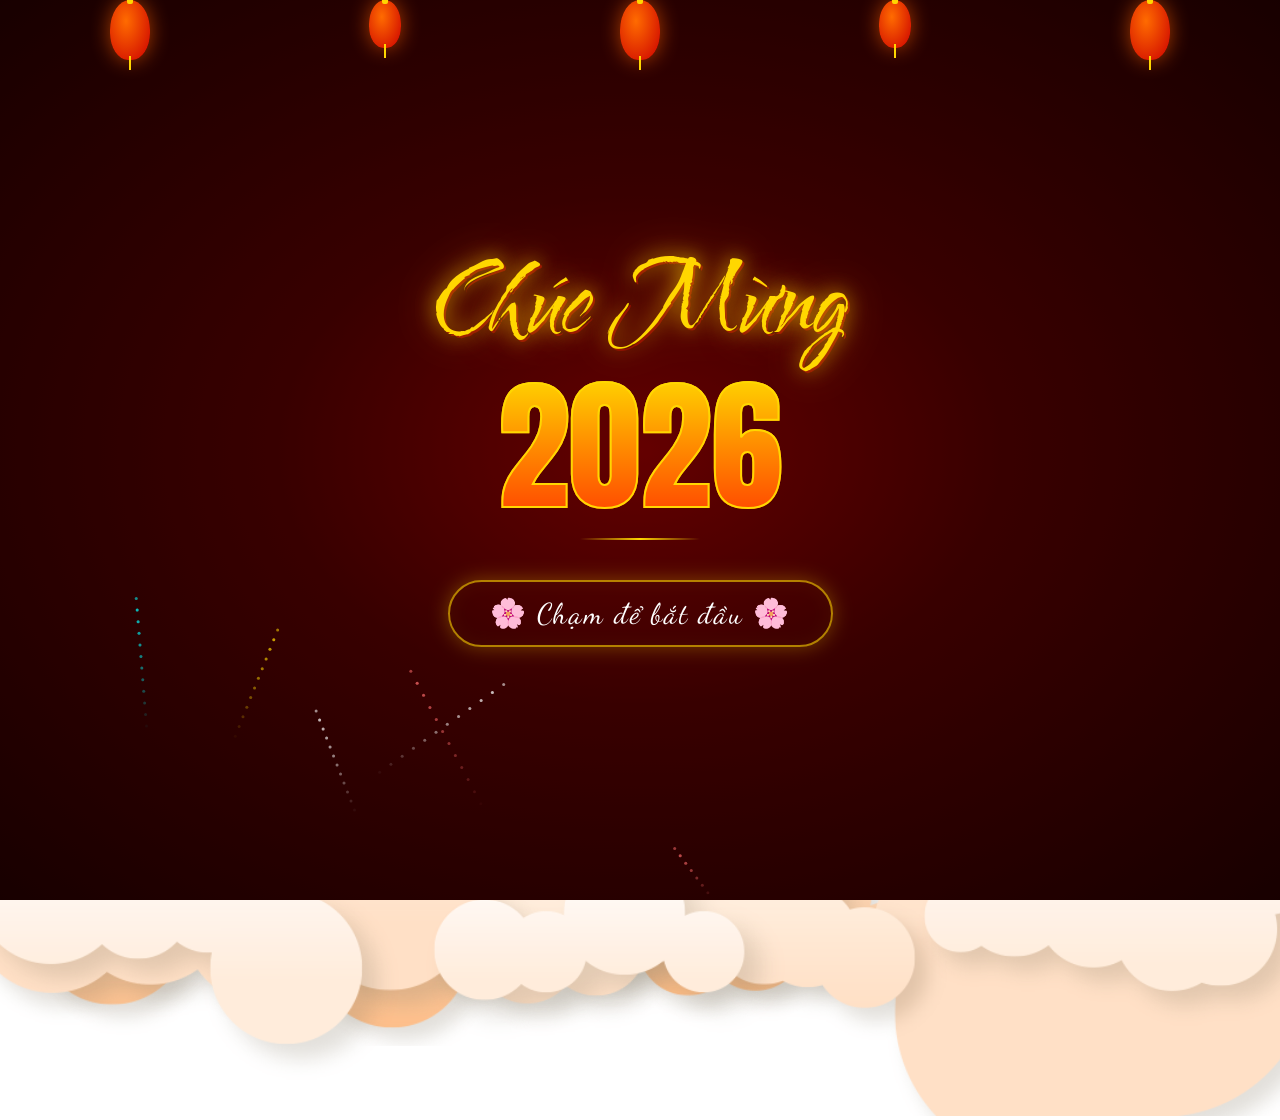
==== commit 7752b951: "Update intro.html" ====
--- a/intro.html
+++ b/intro.html
@@ -180,7 +180,7 @@
             <div class="rhombus"></div>
             <div class="rhombus"></div>
             <div class="rhombus-img">
-                <img id="img-cua-em" src="image/dvp_vnu.png" alt="">            </div>
+                <img id="img-cua-em" src="image/1.jpg" alt="">            </div>
             <div class="mail">
                 <button><i class="fa-regular fa-envelope"></i></button>
                 <span class="heart"><i class="fa-solid fa-heart"></i></span>
@@ -271,4 +271,4 @@
 </script>
 <script src="./intro.js"></script>
 </body>
-</html>+</html>
